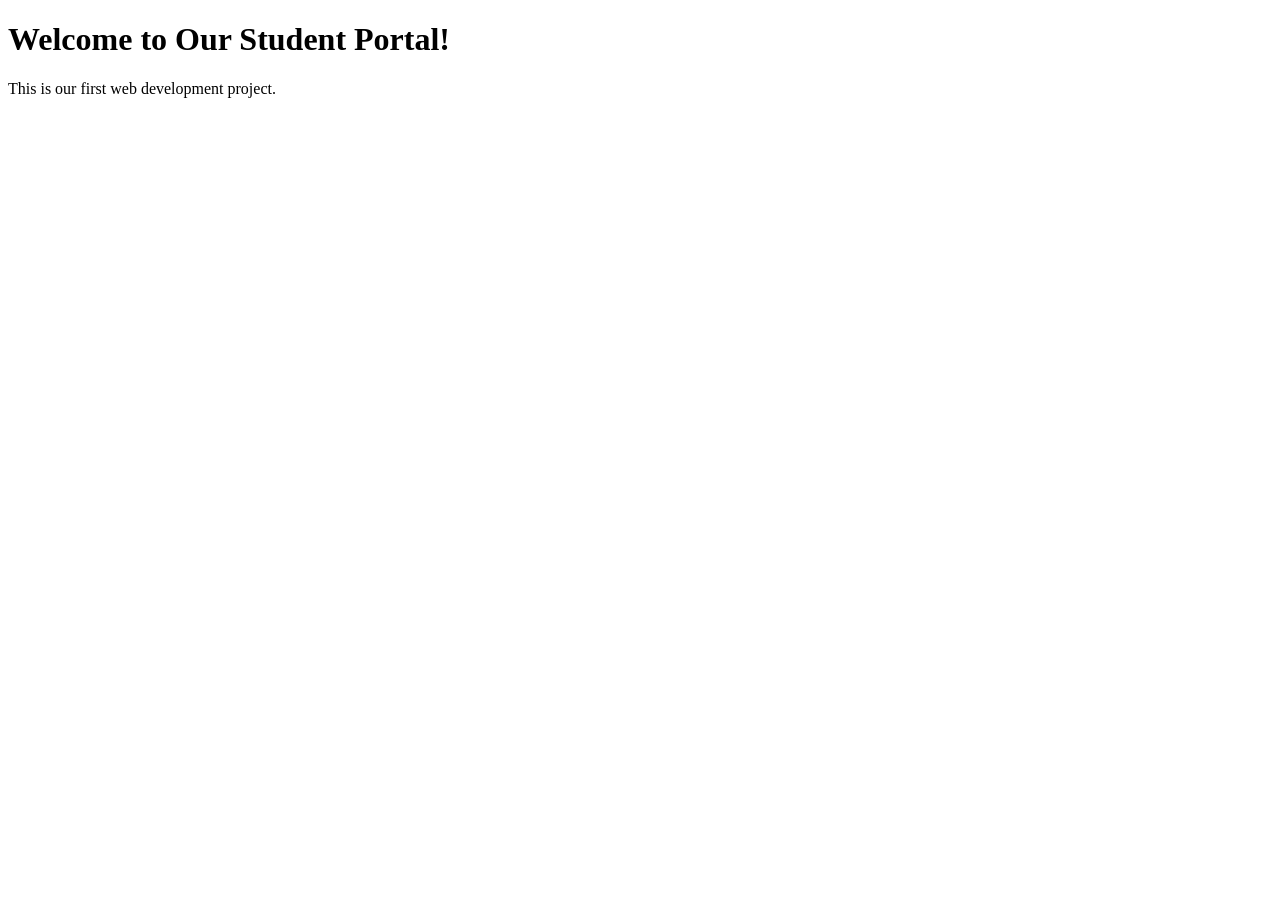
==== index.html @ adcd8ddb "Initial commit - create student portal homepage" ====
<!DOCTYPE html>
<html lang="en">
<head>
    <meta charset="UTF-8">
    <meta name="viewport" content="width=device-width, initial-scale=1.0">
    <title>Dynamic Student Portal</title>
</head>
<body>

    <h1>Welcome to Our Student Portal!</h1>

    <p>This is our first web development project.</p>

</body>
</html>
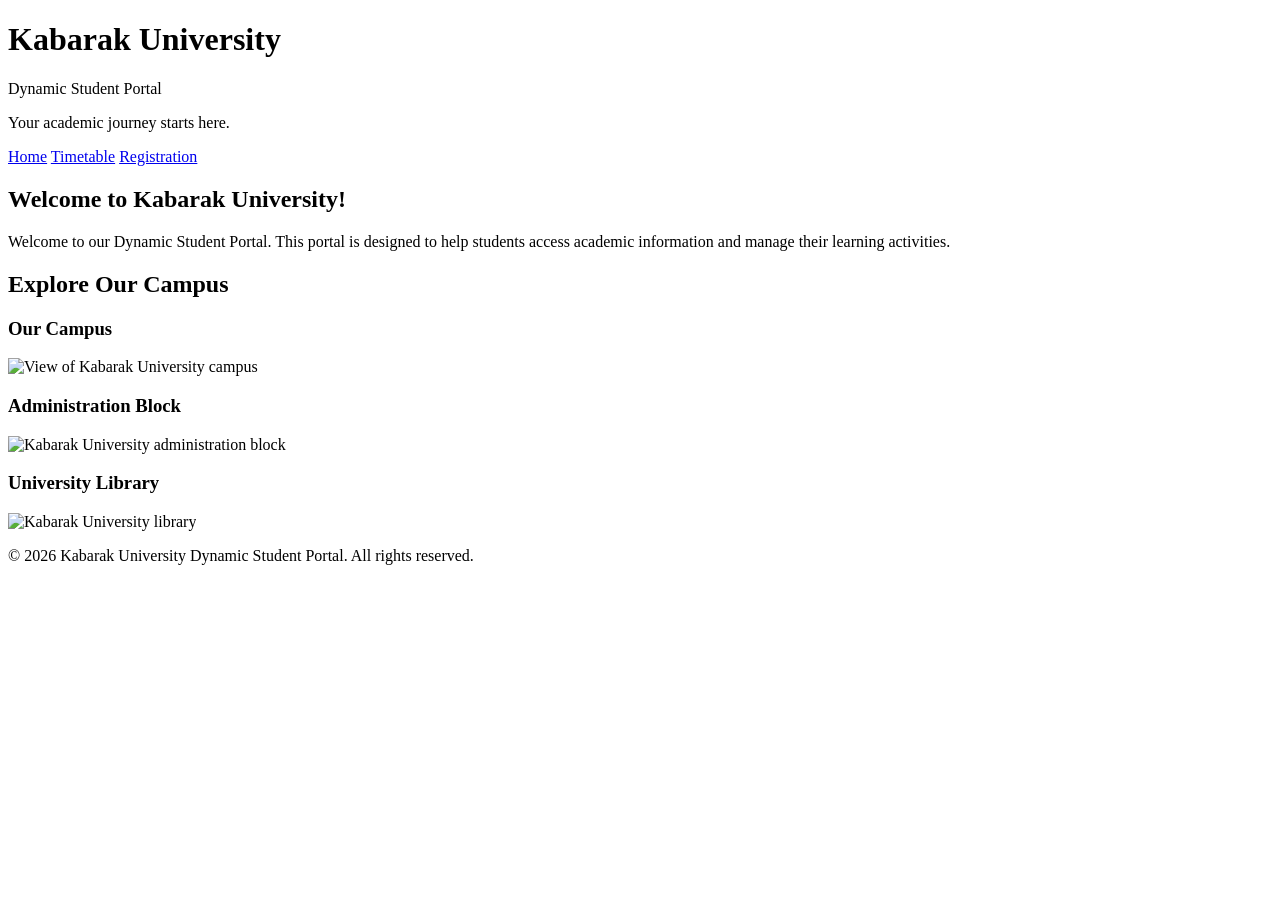
==== commit 51c5fef5: "Added campus images and updated homepage" ====
--- a/index.html
+++ b/index.html
@@ -1,15 +1,78 @@
 <!DOCTYPE html>
 <html lang="en">
+
 <head>
     <meta charset="UTF-8">
     <meta name="viewport" content="width=device-width, initial-scale=1.0">
-    <title>Dynamic Student Portal</title>
+
+    <title>Kabarak University - Student Portal</title>
 </head>
+
 <body>
 
-    <h1>Welcome to Our Student Portal!</h1>
+    <!-- Header Section -->
+    <header>
+        <h1>Kabarak University</h1>
+        <p>Dynamic Student Portal</p>
+        <p>Your academic journey starts here.</p>
+    </header>
 
-    <p>This is our first web development project.</p>
+    <!-- Navigation Section -->
+    <nav>
+        <a href="index.html">Home</a>
+        <a href="timetable.html">Timetable</a>
+        <a href="register.html">Registration</a>
+    </nav>
+
+    <!-- Main Content -->
+    <main>
+
+        <section>
+            <h2>Welcome to Kabarak University!</h2>
+
+            <p>
+                Welcome to our Dynamic Student Portal.
+                This portal is designed to help students
+                access academic information and manage
+                their learning activities.
+            </p>
+        </section>
+
+        <!-- Campus Images Section -->
+        <section>
+            <h2>Explore Our Campus</h2>
+
+            <h3>Our Campus</h3>
+            <img src="images/campus.jpeg"
+                 alt="View of Kabarak University campus"
+                 width="350"
+                 height="auto">
+
+            <h3>Administration Block</h3>
+            <img src="images/admin.jpeg"
+                 alt="Kabarak University administration block"
+                 width="350"
+                 height="auto">
+
+            <h3>University Library</h3>
+            <img src="images/library.jpeg"
+                 alt="Kabarak University library"
+                 width="350"
+                 height="auto">
+
+        </section>
+
+    </main>
+
+    <!-- Footer Section -->
+    <footer>
+        <p>
+            &copy; 2026 Kabarak University
+            Dynamic Student Portal.
+            All rights reserved.
+        </p>
+    </footer>
 
 </body>
+
 </html>
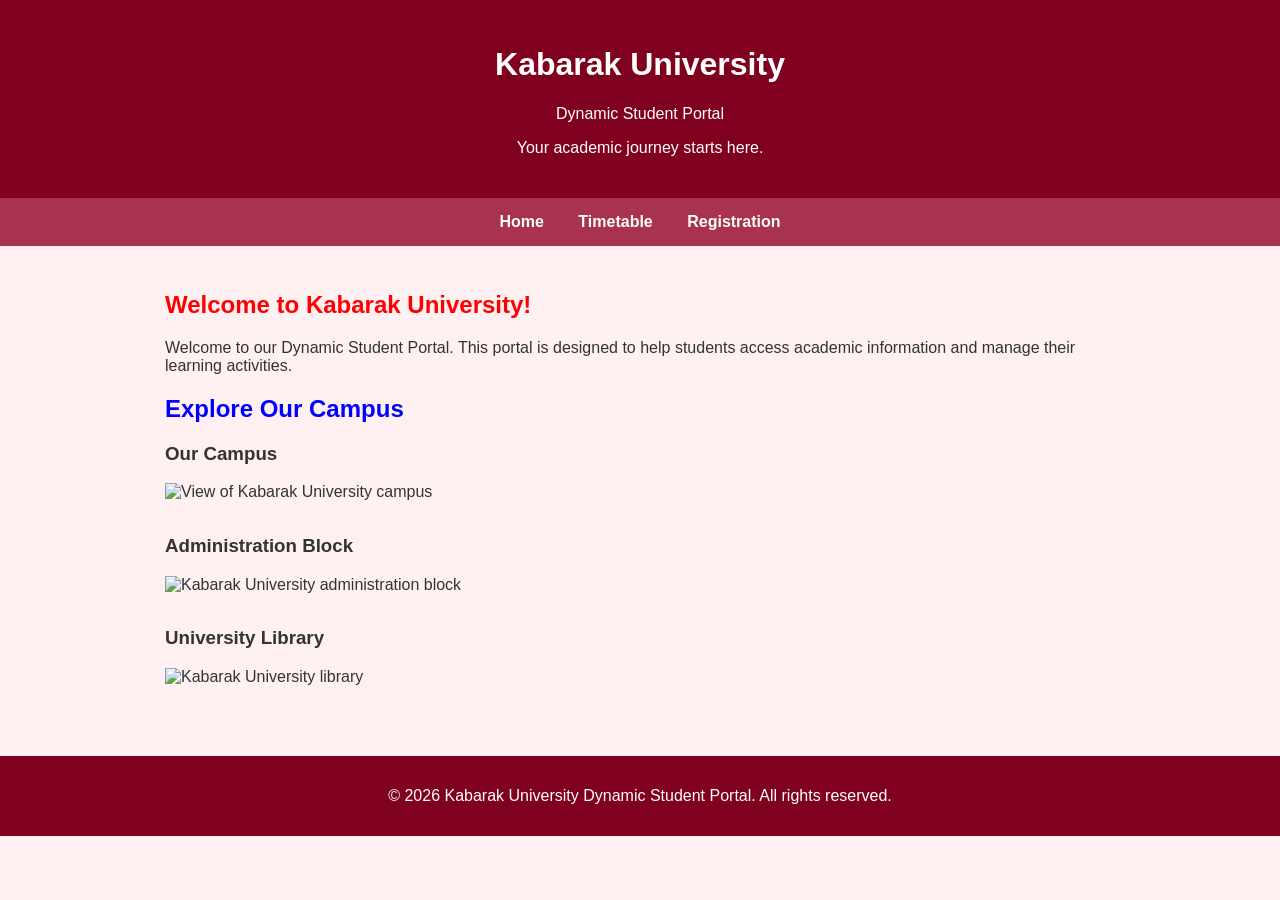
==== commit b3f8a41d: "CSS styling in student portal" ====
--- a/index.html
+++ b/index.html
@@ -6,6 +6,12 @@
     <meta name="viewport" content="width=device-width, initial-scale=1.0">
 
     <title>Kabarak University - Student Portal</title>
+    <link rel="stylesheet" href="styles.css">
+    <style>
+        h2 {
+            color:blue;
+        }
+    </style>
 </head>
 
 <body>
@@ -28,7 +34,7 @@
     <main>
 
         <section>
-            <h2>Welcome to Kabarak University!</h2>
+            <h2 style="color: red;">Welcome to Kabarak University!</h2>
 
             <p>
                 Welcome to our Dynamic Student Portal.
--- a/styles.css
+++ b/styles.css
@@ -0,0 +1,131 @@
+/* General page styling */
+* {
+    box-sizing: border-box;
+}
+
+body {
+    font-family: Arial, sans-serif;
+    background-color: #fff1f2;
+    color: #333333;
+    margin: 0;
+    padding: 0;
+}
+
+/* Header styling */
+header {
+    background-color: #800020;
+    color: white;
+    text-align: center;
+    padding: 25px;
+}
+
+/* Navigation styling */
+nav {
+    background-color: #a83250;
+    padding: 15px;
+    text-align: center;
+}
+
+nav a {
+    color: white;
+    text-decoration: none;
+    margin: 15px;
+    font-weight: bold;
+}
+
+nav a:hover {
+    color: #ffd6df;
+}
+
+/* Main content */
+main {
+    padding: 25px;
+    max-width: 1000px;
+    margin: auto;
+}
+
+h2 {
+    color: #800020;
+}
+
+/* Images */
+img {
+    max-width: 100%;
+    height: auto;
+    margin-bottom: 15px;
+}
+
+/* Timetable */
+table {
+    width: 100%;
+    border-collapse: collapse;
+    background-color: white;
+}
+
+th {
+    background-color: #800020;
+    color: white;
+    padding: 12px;
+}
+
+td {
+    padding: 12px;
+    text-align: center;
+}
+
+table, th, td {
+    border: 1px solid #e5b8c3;
+}
+
+/* Registration form */
+form {
+    background-color: white;
+    padding: 25px;
+    border-radius: 8px;
+}
+
+fieldset {
+    border: 1px solid #e5b8c3;
+    padding: 20px;
+    margin-bottom: 20px;
+    border-radius: 6px;
+}
+
+legend {
+    color: #800020;
+    font-weight: bold;
+}
+
+input, select, textarea {
+    padding: 10px;
+    margin-top: 5px;
+    border: 1px solid #d9a3b1;
+    border-radius: 5px;
+}
+
+button {
+    background-color: #a83250;
+    color: white;
+    padding: 12px 20px;
+    border: none;
+    border-radius: 5px;
+    cursor: pointer;
+    margin-right: 10px;
+}
+
+button[type="submit"] {
+    background-color: #800020;
+}
+
+button:hover {
+    opacity: 0.85;
+}
+
+/* Footer */
+footer {
+    background-color: #800020;
+    color: white;
+    text-align: center;
+    padding: 15px;
+    margin-top: 30px;
+}
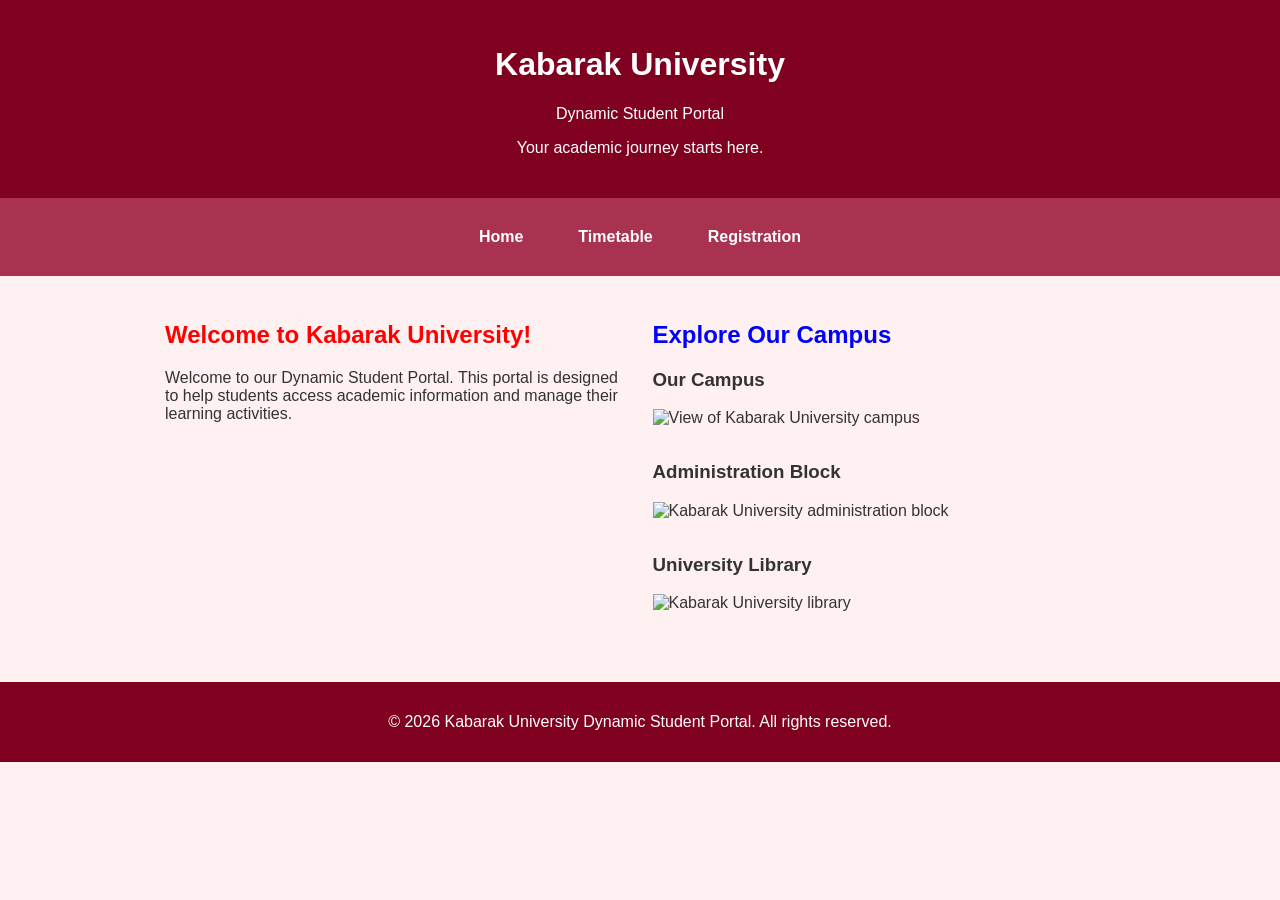
==== commit 733fb344: "Flexbox and Grid Layout" ====
--- a/index.html
+++ b/index.html
@@ -31,7 +31,7 @@
     </nav>
 
     <!-- Main Content -->
-    <main>
+    <main class="home-layout">
 
         <section>
             <h2 style="color: red;">Welcome to Kabarak University!</h2>
--- a/styles.css
+++ b/styles.css
@@ -23,7 +23,10 @@
 nav {
     background-color: #a83250;
     padding: 15px;
-    text-align: center;
+    display: flex;
+    justify-content: center;
+    align-items: center;
+    gap: 25px;
 }
 
 nav a {
@@ -128,4 +131,17 @@
     text-align: center;
     padding: 15px;
     margin-top: 30px;
+}
+/* Homepage Grid Layout */
+.home-layout {
+    display: grid;
+    grid-template-columns: repeat(2, minmax(0, 1fr));
+    gap: 25px;
+}
+
+/* Responsive layout for smaller screens */
+@media (max-width: 700px) {
+    .home-layout {
+        grid-template-columns: 1fr;
+    }
 }
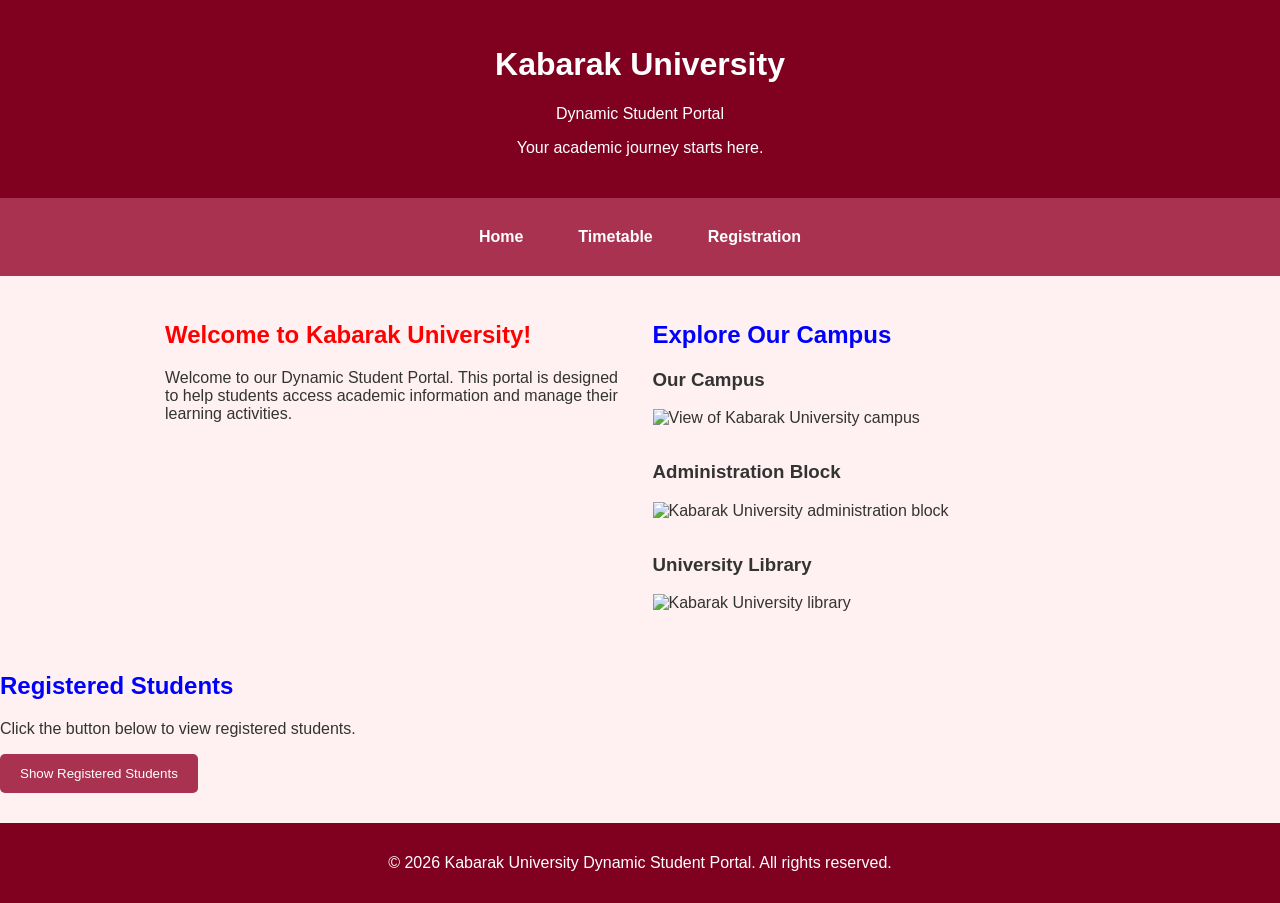
==== commit d85ae4f2: "Registered students display" ====
--- a/index.html
+++ b/index.html
@@ -6,10 +6,12 @@
     <meta name="viewport" content="width=device-width, initial-scale=1.0">
 
     <title>Kabarak University - Student Portal</title>
+
     <link rel="stylesheet" href="styles.css">
+
     <style>
         h2 {
-            color:blue;
+            color: blue;
         }
     </style>
 </head>
@@ -51,24 +53,33 @@
             <h3>Our Campus</h3>
             <img src="images/campus.jpeg"
                  alt="View of Kabarak University campus"
-                 width="350"
-                 height="auto">
+                 width="350">
 
             <h3>Administration Block</h3>
             <img src="images/admin.jpeg"
                  alt="Kabarak University administration block"
-                 width="350"
-                 height="auto">
+                 width="350">
 
             <h3>University Library</h3>
             <img src="images/library.jpeg"
                  alt="Kabarak University library"
-                 width="350"
-                 height="auto">
-
+                 width="350">
         </section>
 
     </main>
+
+    <!-- Registered Students Section -->
+    <section>
+        <h2>Registered Students</h2>
+
+        <p>Click the button below to view registered students.</p>
+
+        <button id="show-students" type="button">
+            Show Registered Students
+        </button>
+
+        <ul id="student-list"></ul>
+    </section>
 
     <!-- Footer Section -->
     <footer>
@@ -79,6 +90,7 @@
         </p>
     </footer>
 
+    <script src="script.js"></script>
+
 </body>
-
 </html>
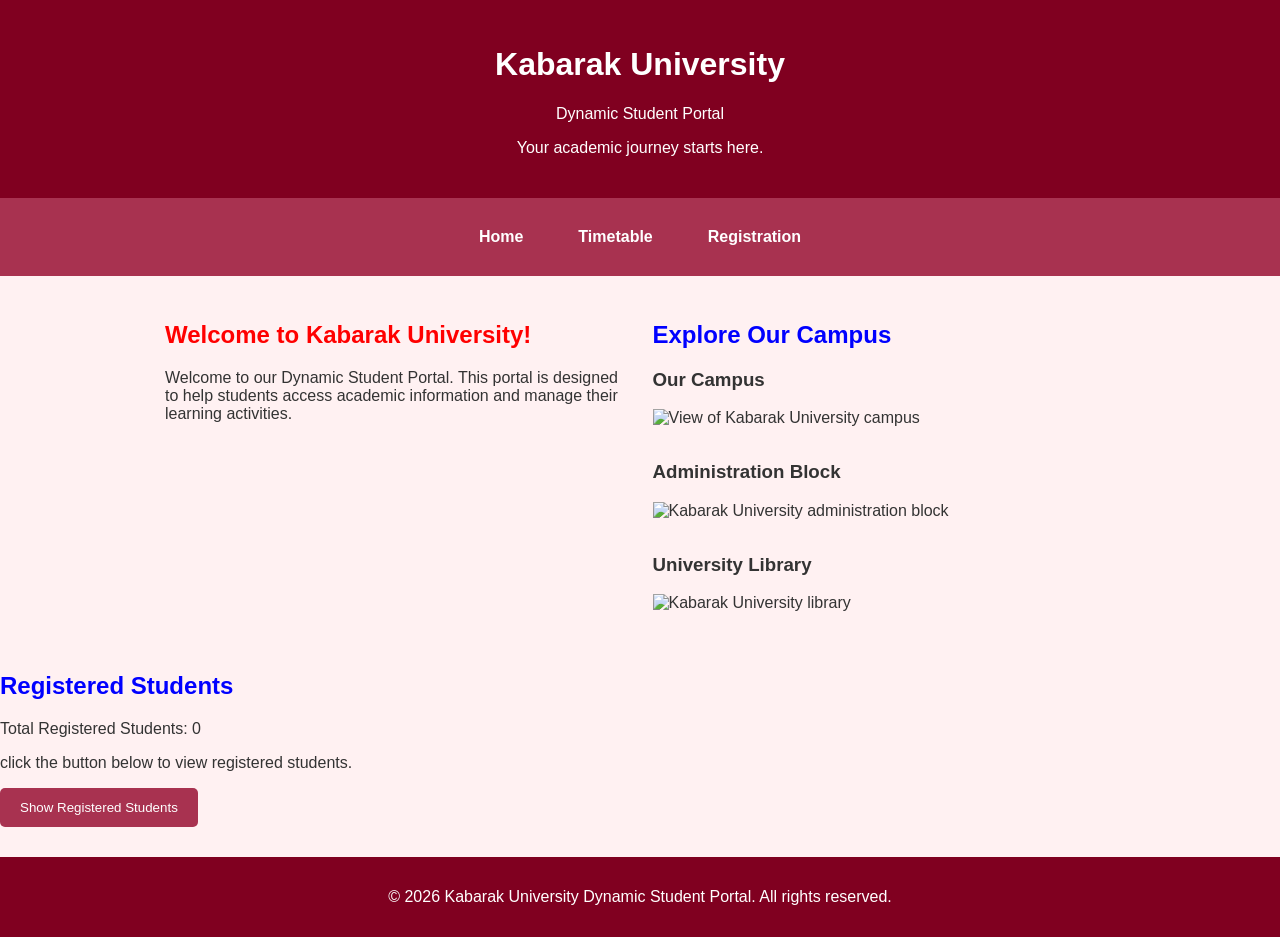
==== commit f5502b94: "Student data via API and JSON" ====
--- a/index.html
+++ b/index.html
@@ -72,8 +72,8 @@
     <section>
         <h2>Registered Students</h2>
 
-        <p>Click the button below to view registered students.</p>
-
+        <p>Total Registered Students: <span id="student-count">0</span></p>
+        <p>click the button below to view registered students.</p>
         <button id="show-students" type="button">
             Show Registered Students
         </button>
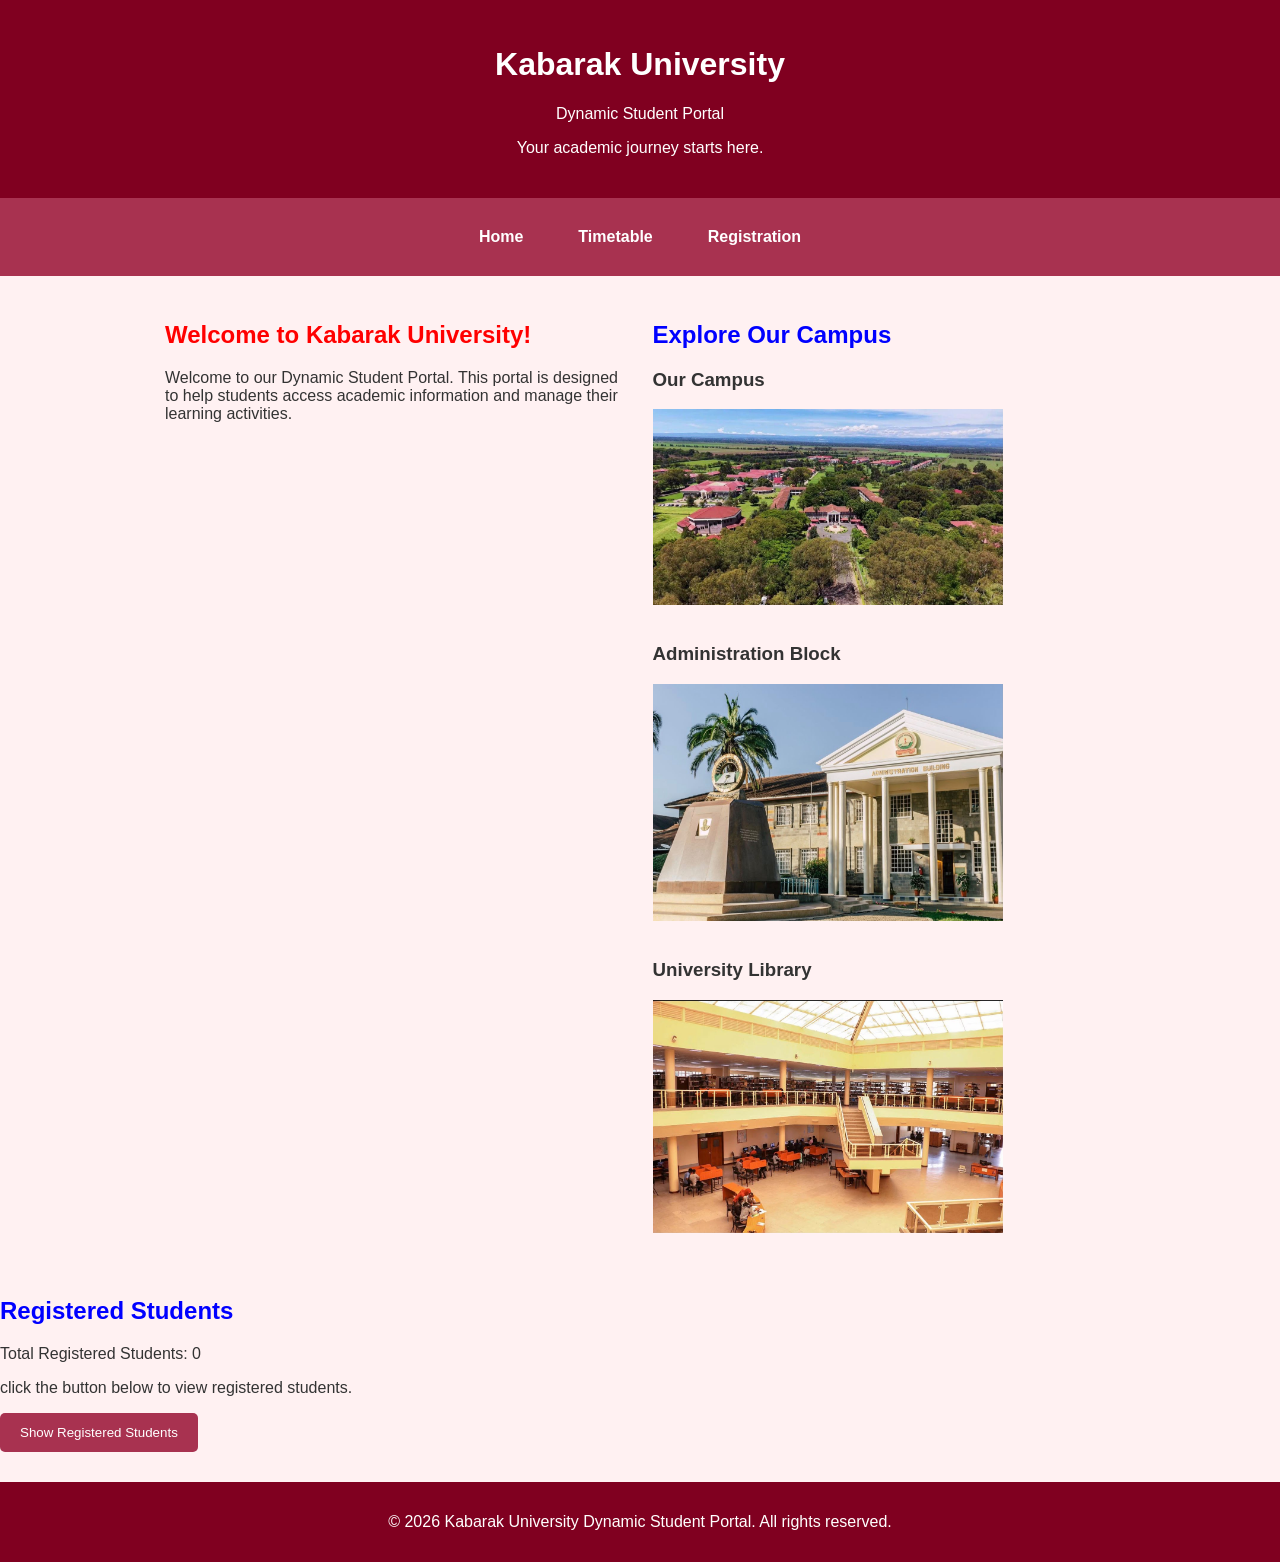
==== commit d17375da: "Fix image folder paths" ====
--- a/index.html
+++ b/index.html
@@ -51,17 +51,17 @@
             <h2>Explore Our Campus</h2>
 
             <h3>Our Campus</h3>
-            <img src="images/campus.jpeg"
+            <img src="Images/campus.jpeg"
                  alt="View of Kabarak University campus"
                  width="350">
 
             <h3>Administration Block</h3>
-            <img src="images/admin.jpeg"
+            <img src="Images/admin.jpeg"
                  alt="Kabarak University administration block"
                  width="350">
 
             <h3>University Library</h3>
-            <img src="images/library.jpeg"
+            <img src="Images/library.jpeg"
                  alt="Kabarak University library"
                  width="350">
         </section>
